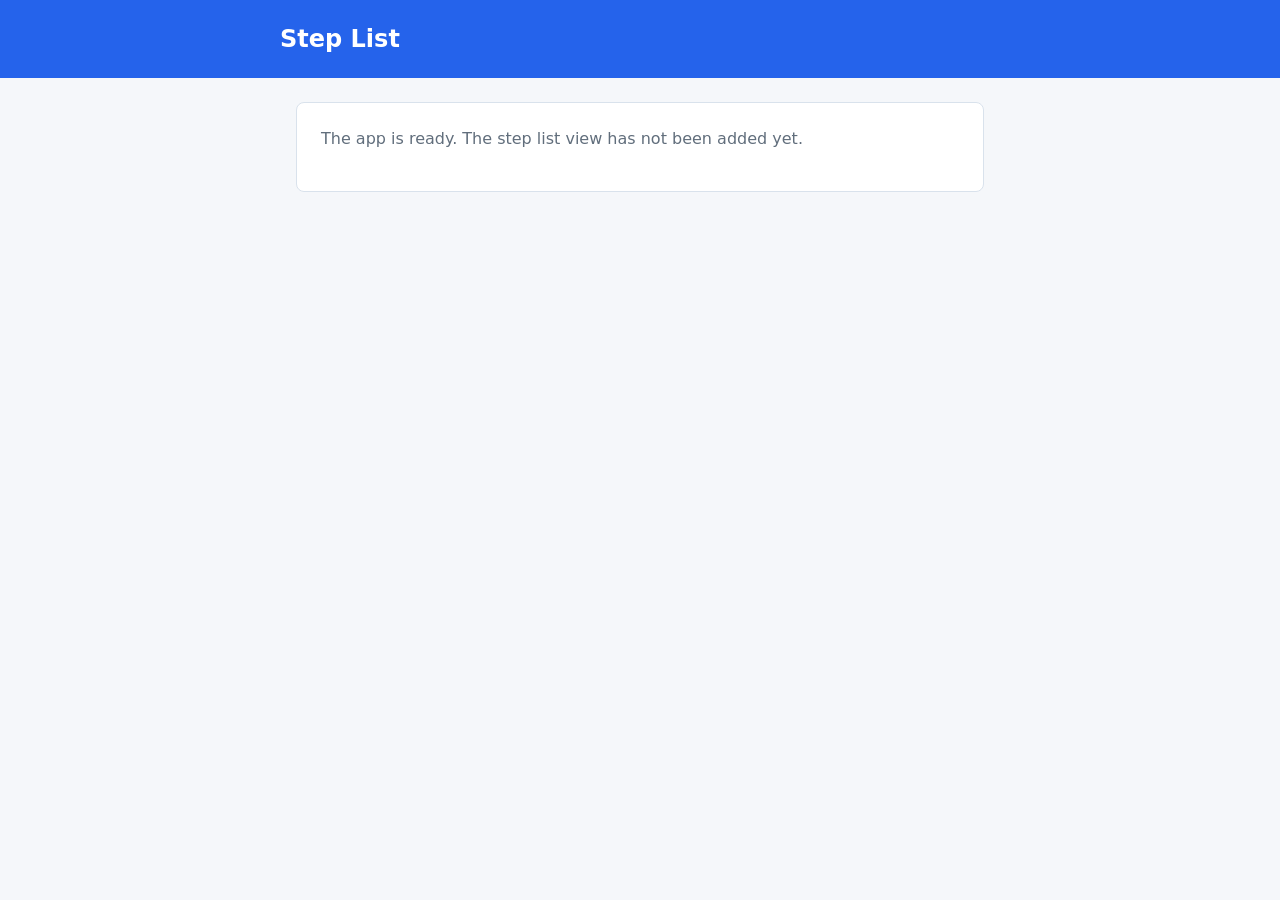
==== index.html @ 9efa8d37 "push" ====
<!DOCTYPE html>
<html lang="en">
  <head>
    <meta charset="UTF-8">
    <meta name="viewport" content="width=device-width, initial-scale=1.0">
    <title>Step List</title>
    <link rel="stylesheet" href="styles.css">
    <script src="app.js" defer></script>
    <script src="steps-data.js" defer></script>
    <script src="step-list.js" defer></script>
  </head>
  <body>
    <header class="app-header">
      <h1>Step List</h1>
    </header>

    <main class="app-main">
      <noscript>
        <p class="noscript-message">This app needs JavaScript. Please turn JavaScript on in your browser and reload the page.</p>
      </noscript>

      <!-- The step list view is rendered into this container by app.js. -->
      <div id="app" aria-live="polite"></div>
    </main>
  </body>
</html>
---- styles.css ----
/* Base styles for the static app. Loaded directly by the browser, no build step. */

:root {
  --color-bg: #f5f7fa;
  --color-surface: #ffffff;
  --color-text: #1f2933;
  --color-muted: #616e7c;
  --color-primary: #2563eb;
  --color-primary-dark: #1d4ed8;
  --color-border: #d9e2ec;
  --color-focus: #f59e0b;

  --font-body: system-ui, -apple-system, "Segoe UI", Roboto, Helvetica, Arial, sans-serif;

  --space-1: 4px;
  --space-2: 8px;
  --space-3: 16px;
  --space-4: 24px;
  --space-5: 32px;

  --radius: 8px;
  --max-width: 720px;
}

*,
*::before,
*::after {
  box-sizing: border-box;
}

html {
  font-size: 100%;
}

body {
  margin: 0;
  font-family: var(--font-body);
  font-size: 1rem;
  line-height: 1.5;
  color: var(--color-text);
  background-color: var(--color-bg);
}

h1,
h2,
h3 {
  margin: 0 0 var(--space-3);
  line-height: 1.25;
}

p {
  margin: 0 0 var(--space-3);
}

ul,
ol {
  margin: 0;
  padding: 0;
  list-style: none;
}

a {
  color: var(--color-primary);
}

a:hover {
  color: var(--color-primary-dark);
}

:focus-visible {
  outline: 3px solid var(--color-focus);
  outline-offset: 2px;
}

/* Page layout */
.app-header {
  padding: var(--space-4) var(--space-3);
  background-color: var(--color-primary);
  color: #ffffff;
}

.app-header h1 {
  max-width: var(--max-width);
  margin: 0 auto;
  font-size: 1.5rem;
}

.app-main {
  max-width: var(--max-width);
  margin: var(--space-4) auto;
  padding: 0 var(--space-3);
}

/* Container that views are rendered into */
#app {
  padding: var(--space-4);
  background-color: var(--color-surface);
  border: 1px solid var(--color-border);
  border-radius: var(--radius);
}

.muted {
  color: var(--color-muted);
}

/* Step list view */
.step-progress {
  margin-bottom: var(--space-3);
  font-size: 0.9rem;
}

.step-list {
  margin: 0;
  padding: 0;
  list-style: none;
}

.step-item {
  margin: 0;
  padding: var(--space-1) 0;
}

/* Each nested level is indented and has a guide line on the left */
.step-children {
  margin: var(--space-1) 0 var(--space-1) var(--space-3);
  padding-left: var(--space-3);
  border-left: 2px solid var(--color-border);
}

.step-label {
  display: flex;
  align-items: flex-start;
  gap: var(--space-2);
  padding: var(--space-1) var(--space-2);
  border-radius: var(--radius);
  cursor: pointer;
}

.step-label:hover {
  background-color: var(--color-bg);
}

.step-checkbox {
  flex: none;
  width: 1.25rem;
  height: 1.25rem;
  margin: 0.15rem 0 0;
  accent-color: var(--color-primary);
  cursor: pointer;
}

.step-title {
  flex: 1;
}

/* Top-level steps stand out from their sub-steps */
.step-list:not(.step-children) > .step-item > .step-label .step-title {
  font-weight: 600;
}

/* A step that is checked off */
.step-item.is-done > .step-label .step-title {
  color: var(--color-muted);
  text-decoration: line-through;
}

/* A step with only some sub-steps checked off */
.step-item.is-partly-done > .step-label .step-title {
  color: var(--color-primary-dark);
}

/* Message shown if JavaScript is turned off */
.noscript-message {
  max-width: var(--max-width);
  margin: var(--space-3) auto;
  padding: var(--space-3);
  background-color: #fff4e5;
  border: 1px solid var(--color-focus);
  border-radius: var(--radius);
}

/* Smaller screens */
@media (max-width: 600px) {
  .app-header h1 {
    font-size: 1.25rem;
  }

  #app {
    padding: var(--space-3);
  }
}
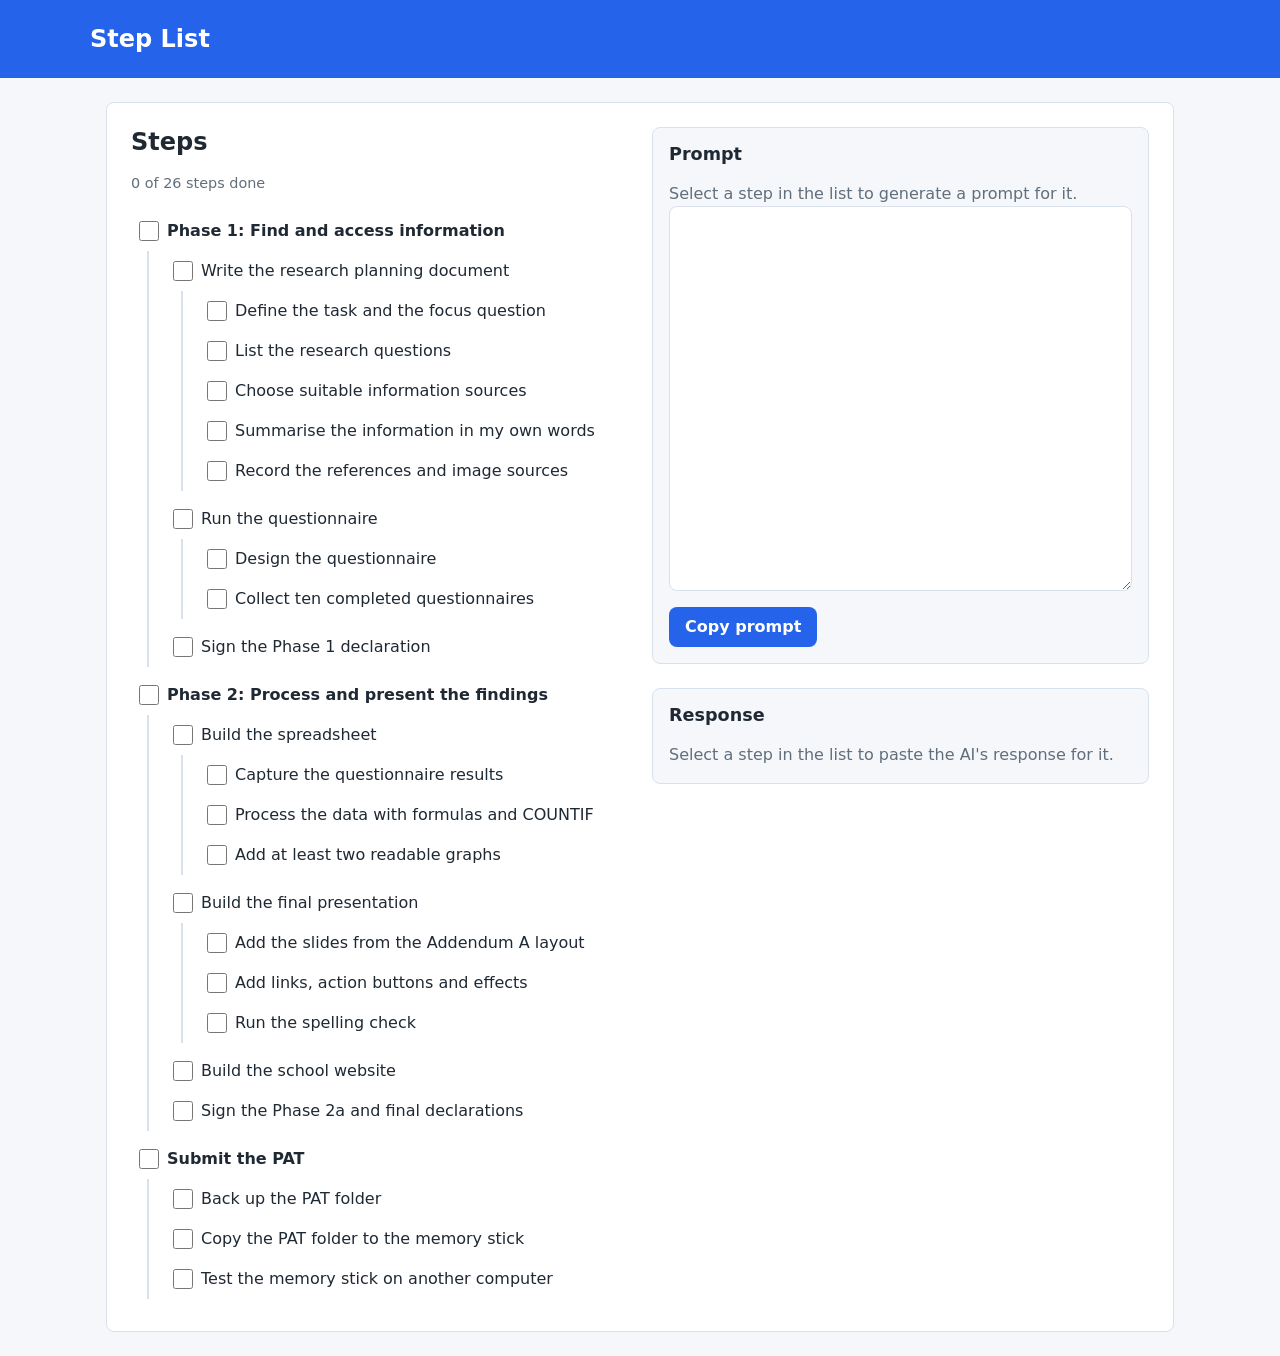
==== commit bada67e1: "archive" ====
--- a/index.html
+++ b/index.html
@@ -7,6 +7,11 @@
     <link rel="stylesheet" href="styles.css">
     <script src="app.js" defer></script>
     <script src="steps-data.js" defer></script>
+    <script src="response-schema.js" defer></script>
+    <script src="response-store.js" defer></script>
+    <script src="prompt-builder.js" defer></script>
+    <script src="prompt-panel.js" defer></script>
+    <script src="response-view.js" defer></script>
     <script src="step-list.js" defer></script>
   </head>
   <body>
--- a/styles.css
+++ b/styles.css
@@ -19,7 +19,7 @@
   --space-5: 32px;
 
   --radius: 8px;
-  --max-width: 720px;
+  --max-width: 1100px;
 }
 
 *,
@@ -169,6 +169,374 @@
   color: var(--color-primary-dark);
 }
 
+/* Two-column layout: step list on the left, prompt panel on the right */
+.step-layout {
+  display: grid;
+  grid-template-columns: minmax(0, 1fr) minmax(0, 1fr);
+  gap: var(--space-4);
+  align-items: start;
+}
+
+.step-list-column {
+  min-width: 0;
+}
+
+/* A leaf step title can be clicked to select it */
+.step-title.is-leaf {
+  cursor: pointer;
+  border-radius: var(--radius);
+}
+
+.step-title.is-leaf:hover {
+  text-decoration: underline;
+}
+
+/* The selected leaf step */
+.step-item.is-selected > .step-label {
+  background-color: #e8f0fe;
+  box-shadow: inset 3px 0 0 var(--color-primary);
+}
+
+.step-item.is-selected > .step-label .step-title {
+  color: var(--color-primary-dark);
+  font-weight: 600;
+}
+
+/* A leaf step that has a saved response is marked with a dot after its title */
+.step-item.has-saved-response > .step-label .step-title::after {
+  content: "";
+  display: inline-block;
+  width: 0.5rem;
+  height: 0.5rem;
+  margin-left: var(--space-2);
+  vertical-align: middle;
+  background-color: #15803d;
+  border-radius: 50%;
+}
+
+/* Prompt panel */
+.prompt-panel {
+  position: sticky;
+  top: var(--space-3);
+  min-width: 0;
+  padding: var(--space-3);
+  background-color: var(--color-bg);
+  border: 1px solid var(--color-border);
+  border-radius: var(--radius);
+}
+
+.prompt-panel h2 {
+  font-size: 1.1rem;
+}
+
+.prompt-placeholder {
+  margin-bottom: 0;
+}
+
+.prompt-for {
+  margin-bottom: var(--space-2);
+  font-weight: 600;
+  overflow-wrap: anywhere;
+}
+
+.prompt-text {
+  display: block;
+  width: 100%;
+  min-height: 14rem;
+  max-height: 60vh;
+  padding: var(--space-2) var(--space-3);
+  font-family: ui-monospace, SFMono-Regular, Menlo, Consolas, "Liberation Mono", monospace;
+  font-size: 0.85rem;
+  line-height: 1.5;
+  color: var(--color-text);
+  background-color: var(--color-surface);
+  border: 1px solid var(--color-border);
+  border-radius: var(--radius);
+  resize: vertical;
+}
+
+.prompt-actions {
+  display: flex;
+  align-items: center;
+  gap: var(--space-3);
+  margin-top: var(--space-3);
+}
+
+.prompt-copy {
+  padding: var(--space-2) var(--space-3);
+  font: inherit;
+  font-weight: 600;
+  color: #ffffff;
+  background-color: var(--color-primary);
+  border: 0;
+  border-radius: var(--radius);
+  cursor: pointer;
+}
+
+.prompt-copy:hover {
+  background-color: var(--color-primary-dark);
+}
+
+.prompt-status {
+  font-size: 0.9rem;
+}
+
+/* Right column: the prompt panel with the response area under it */
+.step-side-column {
+  display: flex;
+  flex-direction: column;
+  gap: var(--space-4);
+  min-width: 0;
+}
+
+/* Response area */
+.response-area {
+  min-width: 0;
+  padding: var(--space-3);
+  background-color: var(--color-bg);
+  border: 1px solid var(--color-border);
+  border-radius: var(--radius);
+}
+
+.response-area h2 {
+  font-size: 1.1rem;
+}
+
+.response-placeholder {
+  margin-bottom: 0;
+}
+
+.response-for {
+  margin-bottom: var(--space-2);
+  font-weight: 600;
+  overflow-wrap: anywhere;
+}
+
+/* Paste box and the check and load controls */
+.response-input {
+  display: block;
+  width: 100%;
+  min-height: 8rem;
+  max-height: 60vh;
+  padding: var(--space-2) var(--space-3);
+  font-family: ui-monospace, SFMono-Regular, Menlo, Consolas, "Liberation Mono", monospace;
+  font-size: 0.85rem;
+  line-height: 1.5;
+  color: var(--color-text);
+  background-color: var(--color-surface);
+  border: 1px solid var(--color-border);
+  border-radius: var(--radius);
+  resize: vertical;
+}
+
+.response-actions {
+  display: flex;
+  flex-wrap: wrap;
+  align-items: center;
+  gap: var(--space-2) var(--space-3);
+  margin-top: var(--space-3);
+}
+
+.response-check,
+.response-load {
+  padding: var(--space-2) var(--space-3);
+  font: inherit;
+  font-weight: 600;
+  border-radius: var(--radius);
+  cursor: pointer;
+}
+
+.response-check {
+  color: #ffffff;
+  background-color: var(--color-primary);
+  border: 1px solid var(--color-primary);
+}
+
+.response-check:hover {
+  background-color: var(--color-primary-dark);
+  border-color: var(--color-primary-dark);
+}
+
+.response-load {
+  color: var(--color-primary-dark);
+  background-color: var(--color-surface);
+  border: 1px solid var(--color-primary);
+}
+
+.response-load:hover {
+  background-color: #e8f0fe;
+}
+
+.response-status {
+  font-size: 0.9rem;
+}
+
+/* Whether the response is saved on this device, or cannot be saved */
+.response-storage {
+  margin: var(--space-3) 0 0;
+  padding: var(--space-2) var(--space-3);
+  font-size: 0.9rem;
+  border: 1px solid var(--color-border);
+  border-radius: var(--radius);
+}
+
+.response-storage.is-saved {
+  color: #14532d;
+  background-color: #f0fdf4;
+  border-color: #86efac;
+}
+
+.response-storage.is-unavailable {
+  color: #78350f;
+  background-color: #fff4e5;
+  border-color: var(--color-focus);
+}
+
+/* Validation messages */
+.response-errors {
+  margin-top: var(--space-3);
+  padding: var(--space-3);
+  color: #7f1d1d;
+  background-color: #fef2f2;
+  border: 1px solid #f87171;
+  border-radius: var(--radius);
+}
+
+.response-errors-title {
+  margin-bottom: var(--space-2);
+  font-weight: 600;
+}
+
+.response-errors-list {
+  margin: 0;
+  padding-left: var(--space-3);
+  list-style: disc;
+  font-size: 0.9rem;
+  overflow-wrap: anywhere;
+}
+
+/* The rendered document and form */
+.response-output {
+  display: flex;
+  flex-direction: column;
+  gap: var(--space-3);
+  margin-top: var(--space-3);
+}
+
+.response-document,
+.response-form {
+  padding: var(--space-3);
+  background-color: var(--color-surface);
+  border: 1px solid var(--color-border);
+  border-radius: var(--radius);
+  overflow-wrap: anywhere;
+}
+
+.response-document-title,
+.response-form-title {
+  font-size: 1.1rem;
+}
+
+.response-section {
+  margin-bottom: var(--space-3);
+}
+
+.response-section:last-child {
+  margin-bottom: 0;
+}
+
+.response-section-heading {
+  margin: 0 0 var(--space-2);
+  font-size: 1rem;
+  line-height: 1.25;
+}
+
+.response-section-body {
+  margin-bottom: var(--space-2);
+}
+
+.response-section-items {
+  margin: 0 0 var(--space-2);
+  padding-left: var(--space-4);
+  list-style: disc;
+}
+
+.response-form-description {
+  font-size: 0.9rem;
+}
+
+.response-field {
+  margin-bottom: var(--space-3);
+}
+
+.response-field:last-child {
+  margin-bottom: 0;
+}
+
+.response-field-label {
+  display: block;
+  margin-bottom: var(--space-1);
+  font-weight: 600;
+}
+
+.response-required {
+  font-weight: 400;
+  font-size: 0.85rem;
+}
+
+.response-control {
+  display: block;
+  width: 100%;
+  padding: var(--space-2);
+  font: inherit;
+  color: var(--color-text);
+  background-color: var(--color-surface);
+  border: 1px solid var(--color-border);
+  border-radius: var(--radius);
+}
+
+.response-field-help {
+  margin: var(--space-1) 0 0;
+  font-size: 0.85rem;
+}
+
+/* A checkbox field has the box and its label on one line */
+.response-field.is-checkbox {
+  display: flex;
+  flex-wrap: wrap;
+  align-items: center;
+  gap: var(--space-2);
+}
+
+.response-field.is-checkbox .response-control {
+  flex: none;
+  width: 1.25rem;
+  height: 1.25rem;
+  padding: 0;
+  accent-color: var(--color-primary);
+}
+
+.response-field.is-checkbox .response-field-label {
+  flex: 1;
+  margin-bottom: 0;
+}
+
+.response-field.is-checkbox .response-field-help {
+  flex-basis: 100%;
+  margin: 0;
+}
+
+/* Stack the panel under the list on narrower screens */
+@media (max-width: 800px) {
+  .step-layout {
+    grid-template-columns: minmax(0, 1fr);
+  }
+
+  .prompt-panel {
+    position: static;
+  }
+}
+
 /* Message shown if JavaScript is turned off */
 .noscript-message {
   max-width: var(--max-width);
